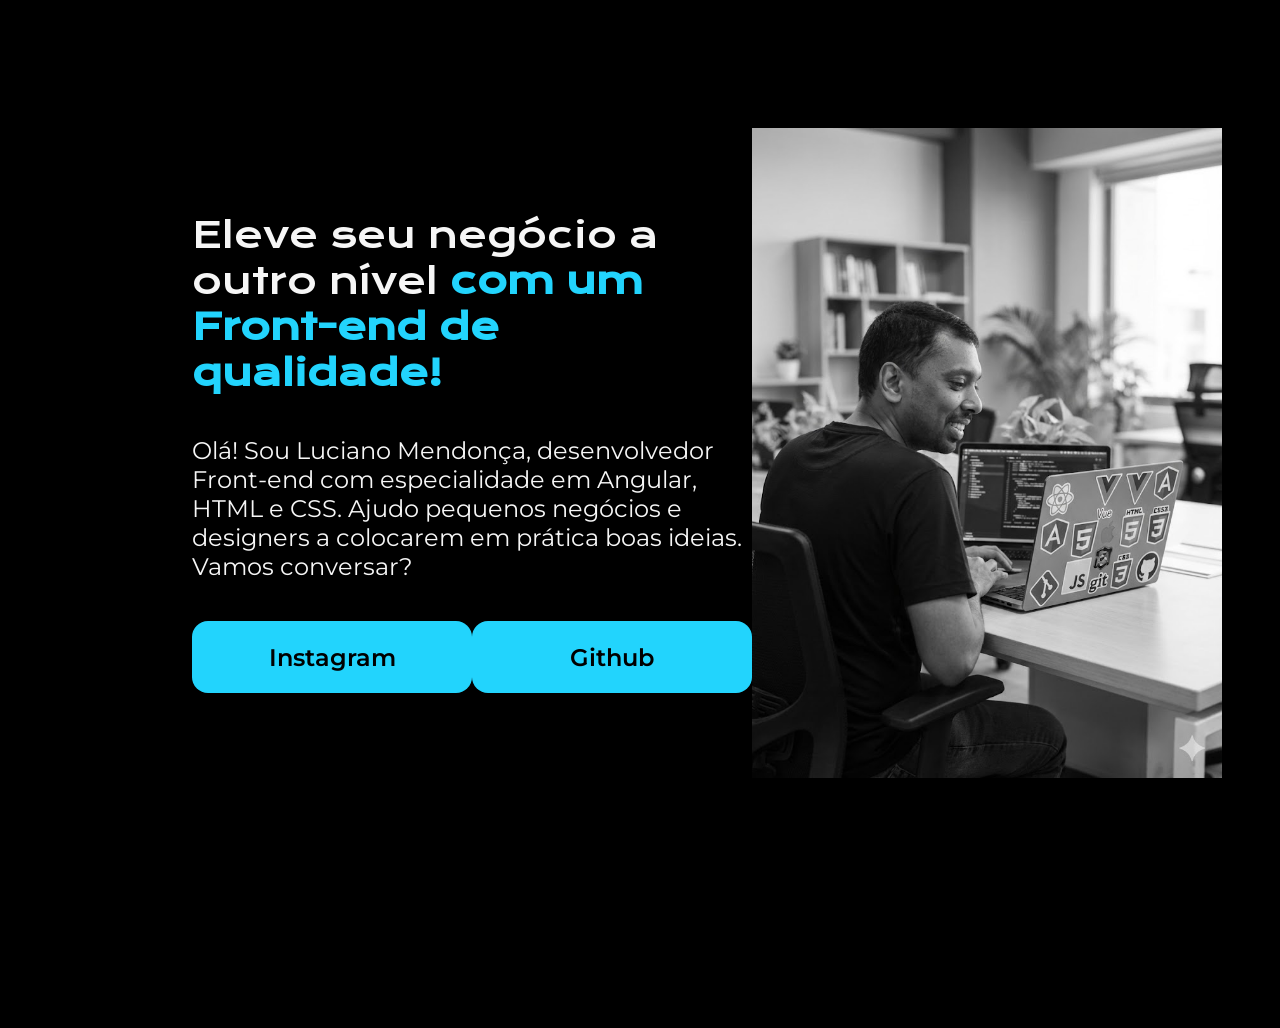
==== index.html @ dc2f4078 "feat: Criação do repositório" ====
<!DOCTYPE html>
<html lang="pt-br">
<head>
    <meta charset="UTF-8">
    <meta name="viewport" content="width=device-width, initial-scale=1.0">
    <title>Portfólio</title>
    <link rel="stylesheet" href="style.css">
</head>
<body>
    <header></header>
    <main class="apresentacao">
        <section class="apresentacao__conteudo">
            <h1 class="apresentacao__conteudo__titulo">
                Eleve seu negócio a outro nível
                <strong class="titulo-destaque">com um Front-end de qualidade!</strong>
            </h1>
            <p class="apresentacao__conteudo__texto">
                Olá! Sou Luciano Mendonça, desenvolvedor Front-end com especialidade em Angular, HTML e CSS.
                Ajudo pequenos negócios e designers a colocarem em prática boas ideias. Vamos conversar?
            </p>
            <div class="apresentacao__conteudo__botoes">
                <a class="apresentacao__botoes" href="https://instagram.com">Instagram</a>
                <a class="apresentacao__botoes" href="https://github.com/luciano-mend">Github</a>
            </div>
        </section>
        <img class="apresentacao__imagem" src="img-portfolio-pessoa.png" alt="Foto do Luciano programando em um notbook com adesivos de Front-end">
    </main>
    <footer></footer>
</body>
</html>
---- style.css ----
@import url('https://fonts.googleapis.com/css2?family=Krona+One&family=Montserrat:ital,wght@0,100..900;1,100..900&display=swap');

* {
    margin: 0;
    padding: 0;
}

body {
    height: 100vh;
    box-sizing: border-box;
    background-color: black;
    color: #F6F6F6;
}

.titulo-destaque {
    color: #22D4FD;
}

.apresentacao {
    margin: 10% 15%;
    display: flex;
    align-items: center;
    justify-content: space-between;
}

.apresentacao__conteudo {
    width: 615px;
    height: 482px;
    display: flex;
    flex-direction: column;
    gap: 40px;
}

.apresentacao__conteudo__titulo {
    font-size: 36px;
    font-family: "Krona One", sans-serif;
    font-weight: 400;
    font-style: normal;
}

.apresentacao__conteudo__texto {
    font-size: 24px;
    font-family: "Montserrat", sans-serif;
    font-optical-sizing: auto;
    font-weight: 400;
    font-style: normal;
}

.apresentacao__conteudo__botoes {
    display: flex;
    justify-content: space-between;
}

.apresentacao__botoes {
    width: 280px;
    background-color: #22D4FD;
    border-radius: 16px;
    padding: 21.5px 0px;
    text-align: center;
    text-decoration: none;
    font-size: 24px;
    font-family: "Montserrat", sans-serif;
    font-optical-sizing: auto;
    font-weight: 600;
    font-style: normal;
    color: black;
}

.apresentacao__imagem {
    width: 488px;
    height: 650px;
}
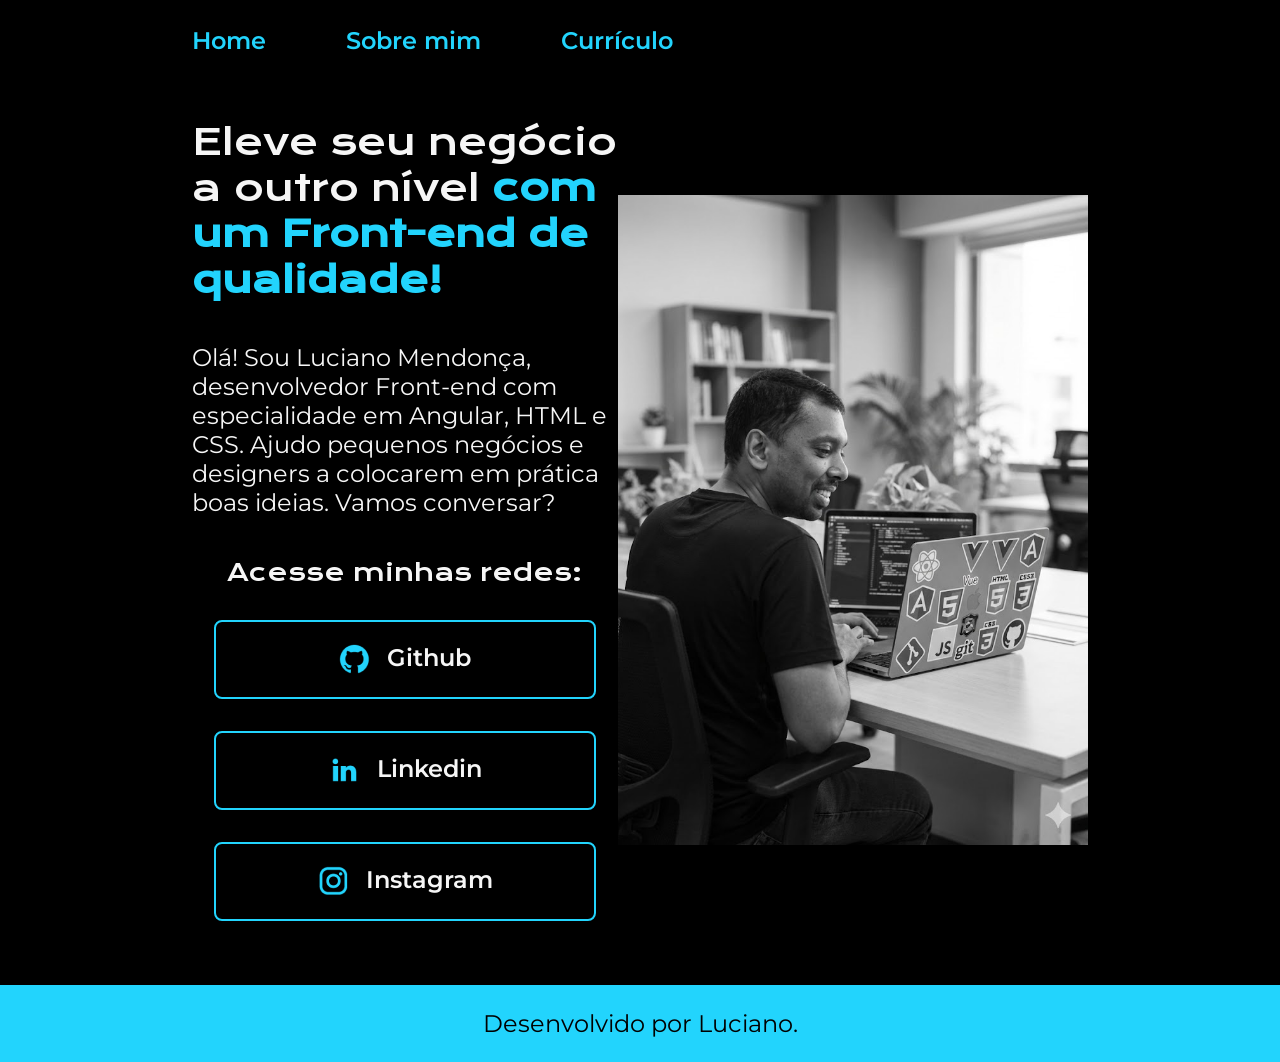
==== commit ce0abbef: "feat: Página atualizada com flexbox, hover, header, footer, nav, variáveis CSS e navegação" ====
--- a/index.html
+++ b/index.html
@@ -4,10 +4,16 @@
     <meta charset="UTF-8">
     <meta name="viewport" content="width=device-width, initial-scale=1.0">
     <title>Portfólio</title>
-    <link rel="stylesheet" href="style.css">
+    <link rel="stylesheet" href="./styles/style.css">
 </head>
 <body>
-    <header></header>
+    <header class="cabecalho">
+        <nav class="cabecalho__menu">
+            <a href="index.html" class="cabecalho__menu_link">Home</a>
+            <a href="about.html" class="cabecalho__menu_link">Sobre mim</a>
+            <a href="curriculo.html" class="cabecalho__menu_link">Currículo</a>
+        </nav>
+    </header>
     <main class="apresentacao">
         <section class="apresentacao__conteudo">
             <h1 class="apresentacao__conteudo__titulo">
@@ -15,16 +21,30 @@
                 <strong class="titulo-destaque">com um Front-end de qualidade!</strong>
             </h1>
             <p class="apresentacao__conteudo__texto">
-                Olá! Sou Luciano Mendonça, desenvolvedor Front-end com especialidade em Angular, HTML e CSS.
+                Olá! Sou <span class="apresentacao__nome">Luciano Mendonça</span>, desenvolvedor Front-end com especialidade em
+                Angular, <span class="apresentacao__nome">HTML e CSS</span>.
                 Ajudo pequenos negócios e designers a colocarem em prática boas ideias. Vamos conversar?
             </p>
             <div class="apresentacao__conteudo__botoes">
-                <a class="apresentacao__botoes" href="https://instagram.com">Instagram</a>
-                <a class="apresentacao__botoes" href="https://github.com/luciano-mend">Github</a>
+                <h2 class="apresentacao__botoes__titulo">Acesse minhas redes:</h2>
+                <a class="apresentacao__botoes" href="https://github.com/luciano-mend">
+                    <img src="./assets/github.png" alt="Ícone do Github">
+                    Github
+                </a>
+                <a class="apresentacao__botoes" href="https://linkedin.com/in/luciano-mendonça-85b52a7b/">
+                    <img src="./assets/linkedin.png" alt="Ícone do LinkedIn">
+                    Linkedin
+                </a>
+                <a class="apresentacao__botoes" href="https://instagram.com">
+                    <img src="./assets/instagram.png" alt="Ícone do Instagram">
+                    Instagram
+                </a>
             </div>
         </section>
-        <img class="apresentacao__imagem" src="img-portfolio-pessoa.png" alt="Foto do Luciano programando em um notbook com adesivos de Front-end">
+        <img class="apresentacao__imagem" src="./assets/img-portfolio-pessoa.png" alt="Foto do Luciano programando em um notbook com adesivos de Front-end">
     </main>
-    <footer></footer>
+    <footer class="rodape">
+        <p>Desenvolvido por Luciano.</p>
+    </footer>
 </body>
 </html>
--- a/styles/style.css
+++ b/styles/style.css
@@ -0,0 +1,141 @@
+@import url('https://fonts.googleapis.com/css2?family=Krona+One&family=Montserrat:ital,wght@0,100..900;1,100..900&display=swap');
+
+:root {
+    --cor-primaria: #000000;
+    --cor-secundaria: #F6F6F6;
+    --cor-terciaria: #22D4FD;
+    --cor-hover: #272727;
+
+    --fonte-principal: 'Montserrat', sans-serif;
+    --fonte-titulos: 'Krona One', sans-serif;
+}
+
+* {
+    margin: 0;
+    padding: 0;
+}
+
+body {
+    box-sizing: border-box;
+    background-color: var(--cor-primaria);
+    color: var(--cor-secundaria);
+}
+
+.cabecalho {
+    padding: 2% 0% 0% 15%;
+}
+
+.cabecalho__menu {
+    display: flex;
+    gap: 80px;
+}
+
+.cabecalho__menu_link {
+    font-family: var(--fonte-principal);
+    font-weight: 600;
+    font-size: 24px;
+    text-decoration: none;
+    color: var(--cor-terciaria);
+}
+
+.apresentacao {
+    padding: 5% 15%;
+    display: flex;
+    align-items: center;
+    justify-content: space-between;
+}
+
+.apresentacao__conteudo {
+    width: 615px;
+    display: flex;
+    flex-direction: column;
+    gap: 40px;
+}
+
+.apresentacao__conteudo__titulo {
+    font-size: 36px;
+    font-family: var(--fonte-titulos);
+    font-weight: 400;
+    font-style: normal;
+}
+
+.titulo-destaque {
+    color: var(--cor-terciaria);
+}
+
+.apresentacao__conteudo__texto {
+    font-size: 24px;
+    font-family: var(--fonte-principal);
+    font-optical-sizing: auto;
+    font-weight: 400;
+    font-style: normal;
+}
+
+.apresentacao__conteudo__texto li {
+    font-size: 20px;
+    font-family: var(--fonte-principal);
+    font-optical-sizing: auto;
+    font-weight: 400;
+    font-style: normal;
+}
+
+.apresentacao__nome:hover {
+    color: var(--cor-terciaria);
+}
+
+.apresentacao__nome_destaque {
+    color: var(--cor-terciaria);
+}
+
+.apresentacao__conteudo__botoes {
+    display: flex;
+    justify-content: space-between;
+    flex-direction: column;
+    align-items: center;
+    gap: 32px;
+}
+
+.apresentacao__botoes__titulo {
+    font-size: 24px;
+    font-family: var(--fonte-titulos);
+    font-weight: 400;
+    font-style: normal;
+}
+
+.apresentacao__botoes {
+    display: flex;
+    justify-content: center;
+    gap: 16px;
+    width: 378px;
+    border-radius: 8px;
+    border: 2px solid var(--cor-terciaria);
+    padding: 21.5px 0px;
+    text-align: center;
+    text-decoration: none;
+    font-size: 24px;
+    font-family: var(--fonte-principal);
+    font-optical-sizing: auto;
+    font-weight: 600;
+    font-style: normal;
+    color: var(--cor-secundaria);
+}
+
+.apresentacao__botoes:hover {
+    background-color: var(--cor-hover);
+    color: var(--cor-secundaria);
+}
+
+.apresentacao__imagem {
+    width: 488px;
+    height: 650px;
+}
+
+.rodape {
+    background-color: var(--cor-terciaria);
+    color: var(--cor-primaria);
+    font-family: var(--fonte-principal);
+    font-weight: 400;
+    font-size: 24px;
+    padding: 24px;
+    text-align: center;
+}
